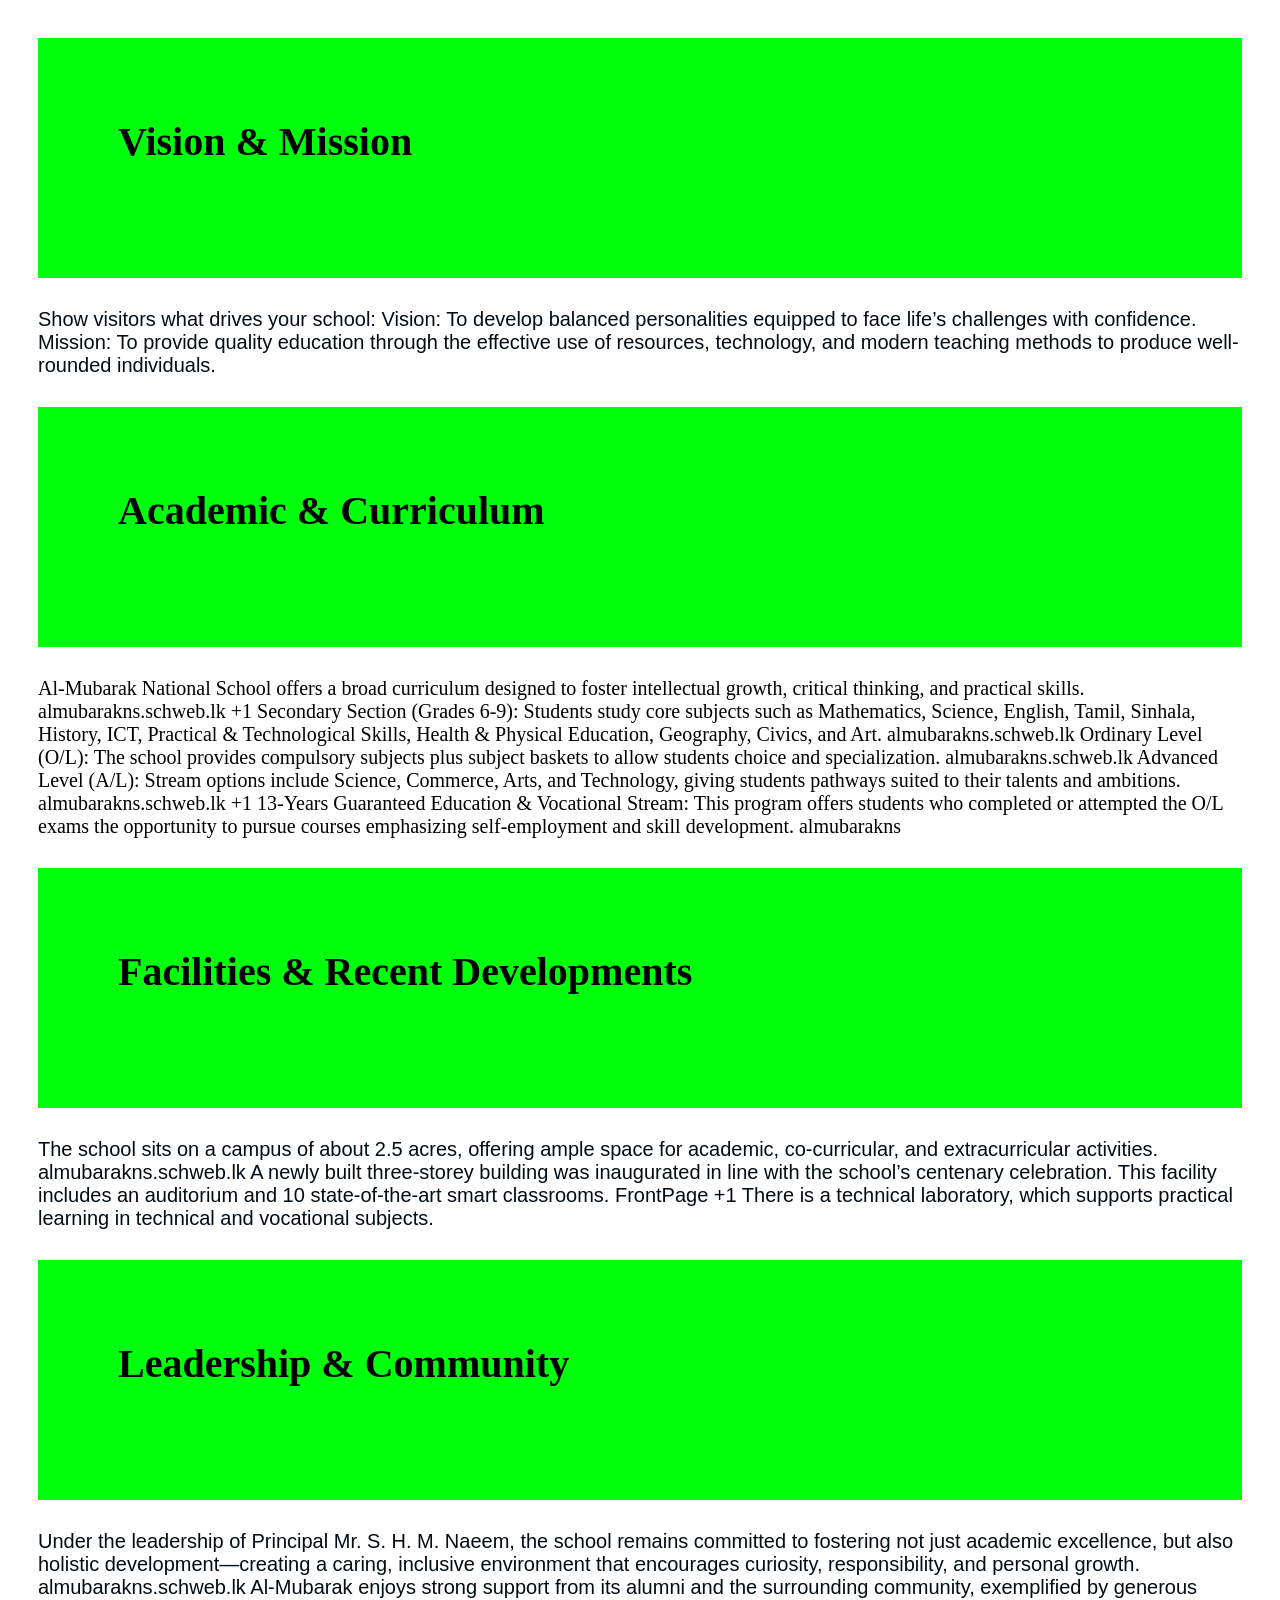
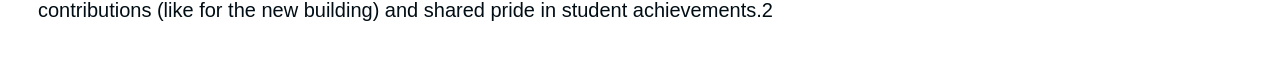
==== About.html @ 5258eaf8 "Created a School Website" ====
<!DOCTYPE html>
<html lang="en">

<head>
    <meta charset="UTF-8">
    <meta name="viewport" content="width=device-width, initial-scale=1.0">
    <link rel="stylesheet" href="Assets/Css/index.css">
    <title>About School</title>
</head>

<body>

    <h2 class="about_section_h2">Vision & Mission </h2>

    <p class="descriptions">
        Show visitors what drives your school:

        Vision: To develop balanced personalities equipped to face life’s challenges with confidence.
        Mission: To provide quality education through the effective use of resources, technology, and modern teaching
        methods to produce well-rounded individuals.

    </p>
    <h2 class="about_section_h2">

        Academic & Curriculum
    </h2>
    <p>
        Al-Mubarak National School offers a broad curriculum designed to foster intellectual growth, critical thinking,
        and practical skills.
        almubarakns.schweb.lk
        +1

        Secondary Section (Grades 6-9): Students study core subjects such as Mathematics, Science, English, Tamil,
        Sinhala, History, ICT, Practical & Technological Skills, Health & Physical Education, Geography, Civics, and
        Art.
        almubarakns.schweb.lk

        Ordinary Level (O/L): The school provides compulsory subjects plus subject baskets to allow students choice and
        specialization.
        almubarakns.schweb.lk

        Advanced Level (A/L): Stream options include Science, Commerce, Arts, and Technology, giving students pathways
        suited to their talents and ambitions.
        almubarakns.schweb.lk
        +1

        13-Years Guaranteed Education & Vocational Stream: This program offers students who completed or attempted the
        O/L exams the opportunity to pursue courses emphasizing self-employment and skill development.
        almubarakns
    </p>
    <h2 class="about_section_h2">Facilities & Recent Developments</h2>
    <p class="descriptions">

        The school sits on a campus of about 2.5 acres, offering ample space for academic, co-curricular, and
        extracurricular activities.
        almubarakns.schweb.lk

        A newly built three-storey building was inaugurated in line with the school’s centenary celebration. This
        facility includes an auditorium and 10 state-of-the-art smart classrooms.
        FrontPage
        +1

        There is a technical laboratory, which supports practical learning in technical and vocational subjects.
    </p>
    <h2 class="about_section_h2">
        Leadership & Community
    </h2>
    <p class="descriptions">
        Under the leadership of Principal Mr. S. H. M. Naeem, the school remains committed to fostering not just
        academic excellence, but also holistic development—creating a caring, inclusive environment that encourages
        curiosity, responsibility, and personal growth.
        almubarakns.schweb.lk

        Al-Mubarak enjoys strong support from its alumni and the surrounding community, exemplified by generous
        contributions (like for the new building) and shared pride in student achievements.2
    </p>
</body>

</html>
---- Assets/Css/index.css ----
*{
    padding:10px;
    
    

}
a{
    
    font-family:'Lucida Sans', 'Lucida Sans Regular', 'Lucida Grande', 'Lucida Sans Unicode', Geneva, Verdana, sans-serif;
    font-size:larger;
    color:rgb(115, 204, 13);
    background-color: none;
   

  
    

}

.descriptions{
    font-family:'Trebuchet MS', 'Lucida Sans Unicode', 'Lucida Grande', 'Lucida Sans', Arial, sans-serif;
    color:rgb(1, 13, 20);
}
.h1_class{
    color:rgb(12, 53, 141);
    padding:20px;
    font-size:40px;
    text-align:center;
    font-family:'Segoe UI', Tahoma, Geneva, Verdana, sans-serif;
    background-color: yellow;
    


}
p{
    line-break:none;
    font-size:20px;
    color:black;
   font-size:20px;
}
nav{
    margin-right:10px;
    margin-top:10px;
    background-color:rgb(3, 14, 1);
    text-align:right;
   
    

}
nav a{
   margin:0px;
   padding:0px;
    
   margin-right: 40px;
   
   
   
   

}
img{
    width:700px;
    height:400px;
}

.about_section_h2{
   background-color:rgb(0, 255, 13);
   padding:10px;
   font-size:40px;
   background-size:80px; 
   margin: 10px;
   height:80px;
   padding: 80px;
   
}
.description_academics{
    color:rgb(7, 7, 114);
    font-family:'Lucida Sans', 'Lucida Sans Regular', 'Lucida Grande', 'Lucida Sans Unicode', Geneva, Verdana, sans-serif;
}
.Academics_h2{
    padding:20px;
    color:rgb(9, 22, 16);
    background-color:rgb(8, 122, 112);
}
.list{
    font-family:'Gill Sans', 'Gill Sans MT', Calibri, 'Trebuchet MS', sans-serif;
    font-size:30px;
}
.ul_decorate{
    color: rgb(0, 81, 128);
    font-size:20px;
    list-style-type: none;
}

.image_unique{

    width:400px;
    height: 250px;
}
.contact_us{
    color:rgb(72, 17, 224);
    font-family: 'Times New Roman', Times, serif;
    font-size:40px;

    
}
.icons{
    width:100px;
    height:100px;
    padding:20px;
    margin:0px;
    

}
.btn{
    border-radius:20px;
    
    width:90px;
    background-color:green;
}
.cotact_details{
align-items:center;
}
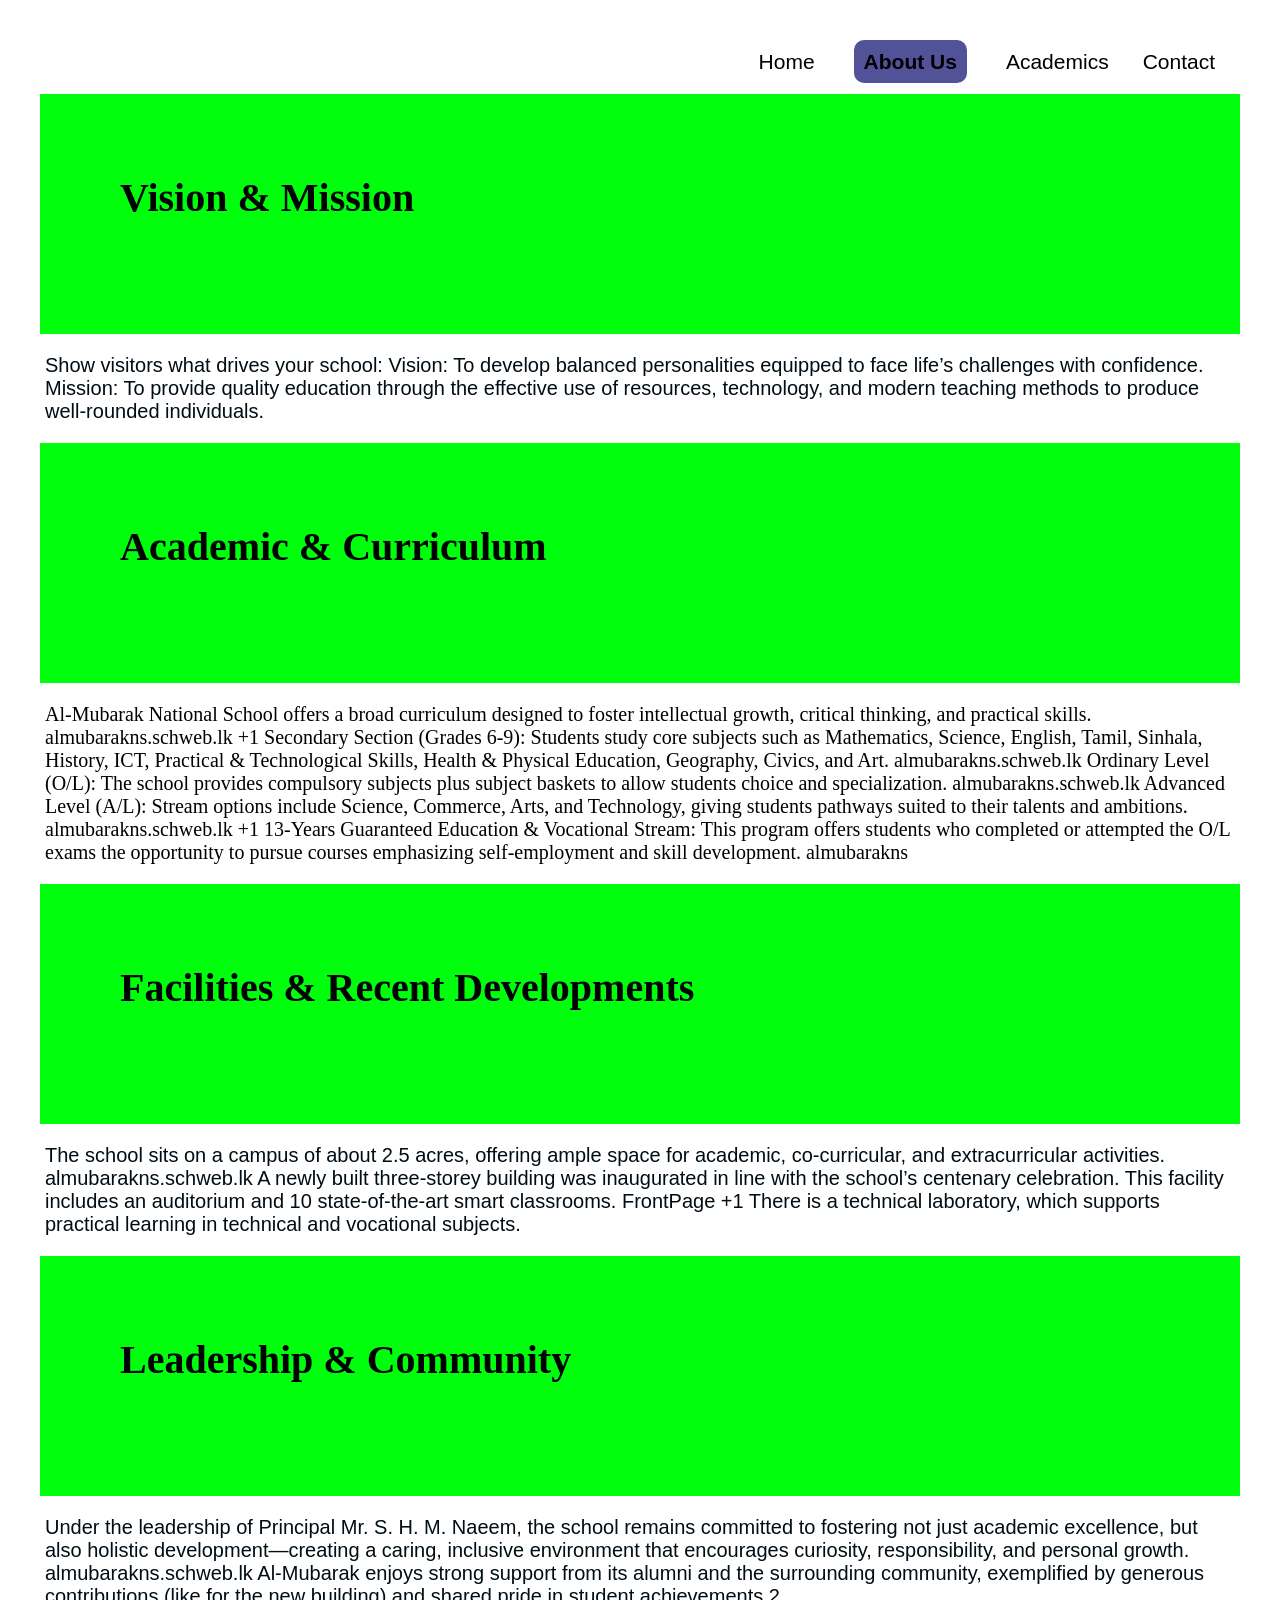
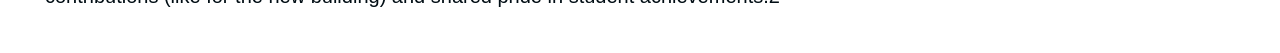
==== commit ced44ff4: "i have changed nav to background  image also" ====
--- a/About.html
+++ b/About.html
@@ -9,8 +9,19 @@
 </head>
 
 <body>
+    
+ <div class="nav-section">
+            <a class="" href="index.html">Home</a>
+            <a class="active" href="About.html">About Us</a>
+            <a class="" href="Academics.html">Academics</a>
+            <a class="" href="Contact.html">Contact</a>
+
+       
+</div>
+
 
     <h2 class="about_section_h2">Vision & Mission </h2>
+
 
     <p class="descriptions">
         Show visitors what drives your school:
--- a/Assets/Css/index.css
+++ b/Assets/Css/index.css
@@ -1,14 +1,42 @@
 *{
     padding:10px;
-    
+    margin:5px;
     
 
+}
+.image{
+    background-image: url(/Assets/Image/mainSchool.jpg);
+    background-repeat: no-repeat;
+    height:800px;
+
+}
+.nav-section {
+   text-align: right; 
+   margin-right:10px;
+    margin-top:10px;
+    text-decoration:none;
+
+    
+}
+.nav-section a{
+    text-align:right;
+    text-decoration: none;
+}
+
+.active{
+    background-color:rgb(82, 82, 153);
+    margin:20px;
+    padding: 10px;
+    border-radius: 10px;
+    font-weight:bold;
+    text-decoration:none;
+    
 }
 a{
     
     font-family:'Lucida Sans', 'Lucida Sans Regular', 'Lucida Grande', 'Lucida Sans Unicode', Geneva, Verdana, sans-serif;
-    font-size:larger;
-    color:rgb(115, 204, 13);
+    font-size:21px;
+    color:rgb(0, 0, 0);
     background-color: none;
    
 
@@ -32,6 +60,17 @@
 
 
 }
+
+.background-img{
+    
+    width:100dvh;
+    height:500px;
+    background-image: url("/Assets/Image/school.jpeg");
+    background-repeat: no-repeat;
+    
+   
+   
+}
 p{
     line-break:none;
     font-size:20px;
@@ -39,10 +78,7 @@
    font-size:20px;
 }
 nav{
-    margin-right:10px;
-    margin-top:10px;
-    background-color:rgb(3, 14, 1);
-    text-align:right;
+    
    
     
 
@@ -52,6 +88,9 @@
    padding:0px;
     
    margin-right: 40px;
+   text-decoration:none;
+   position: relative;
+
    
    
    
